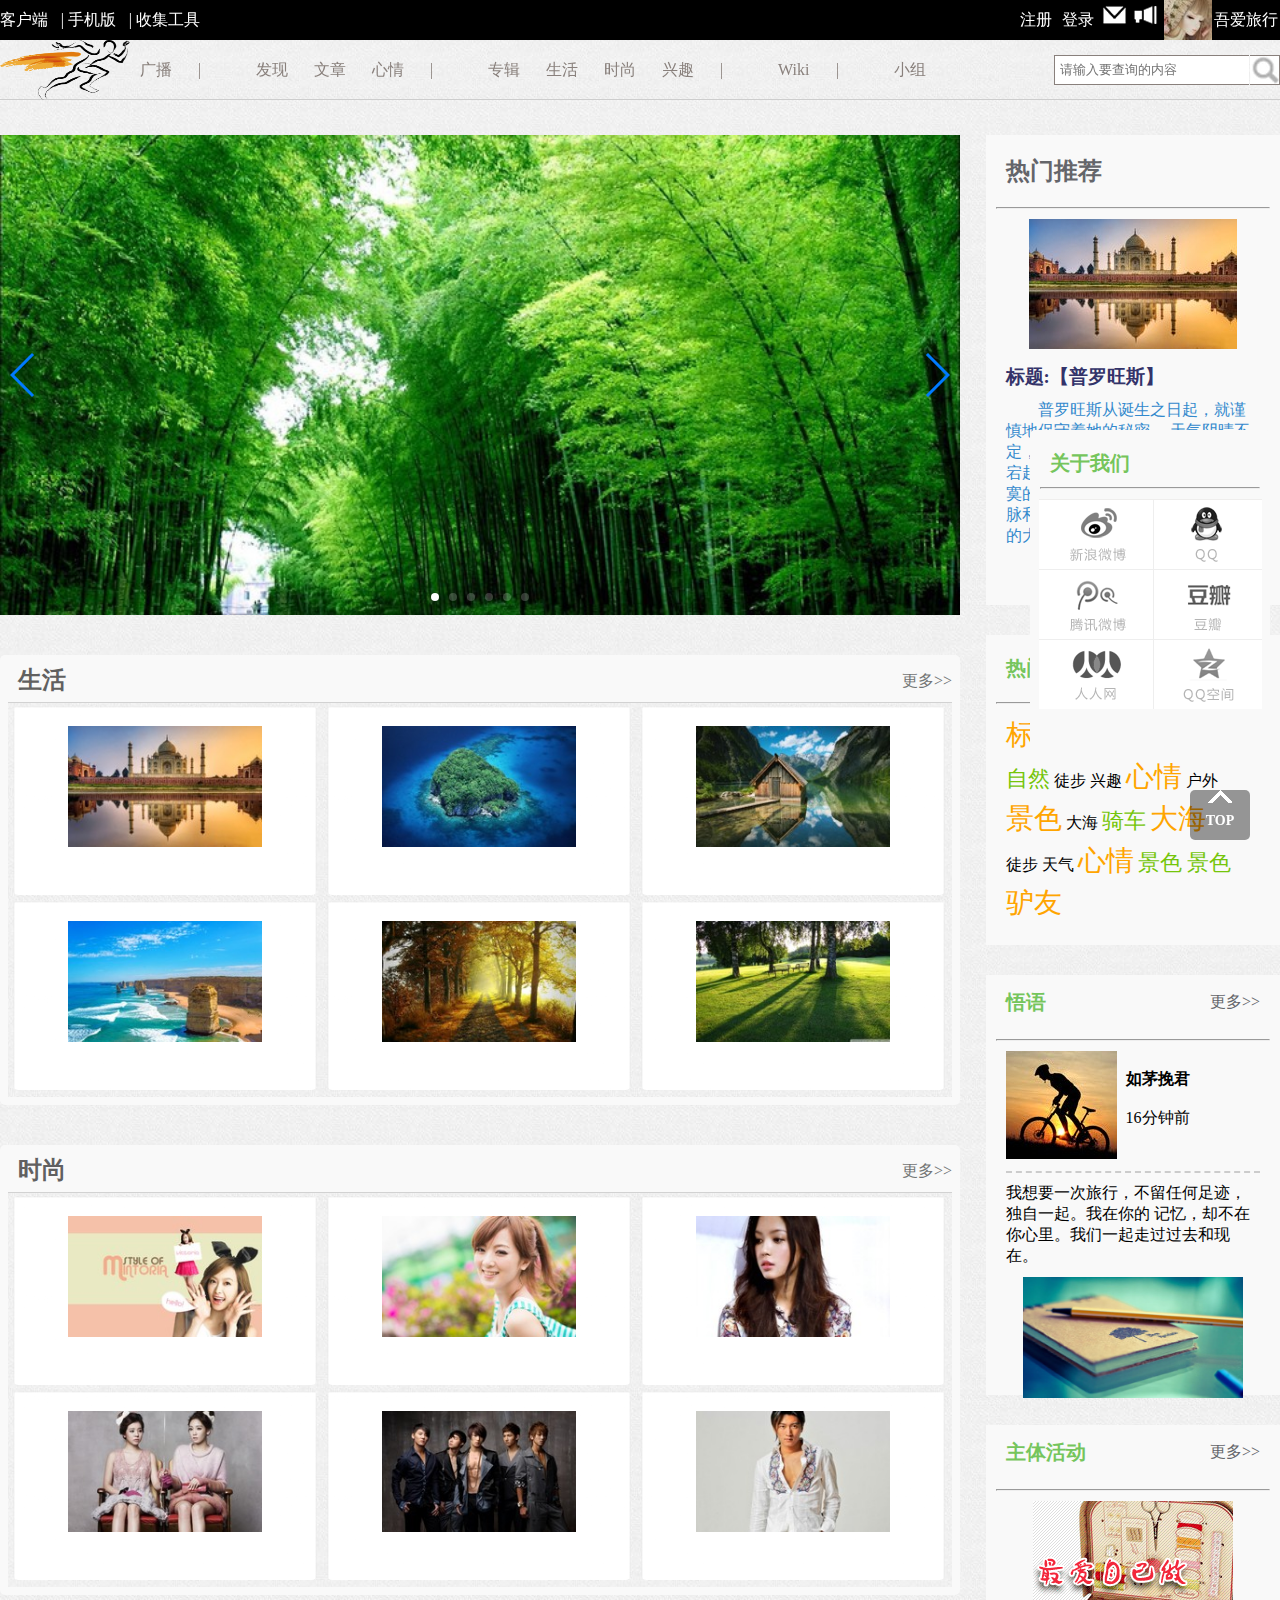
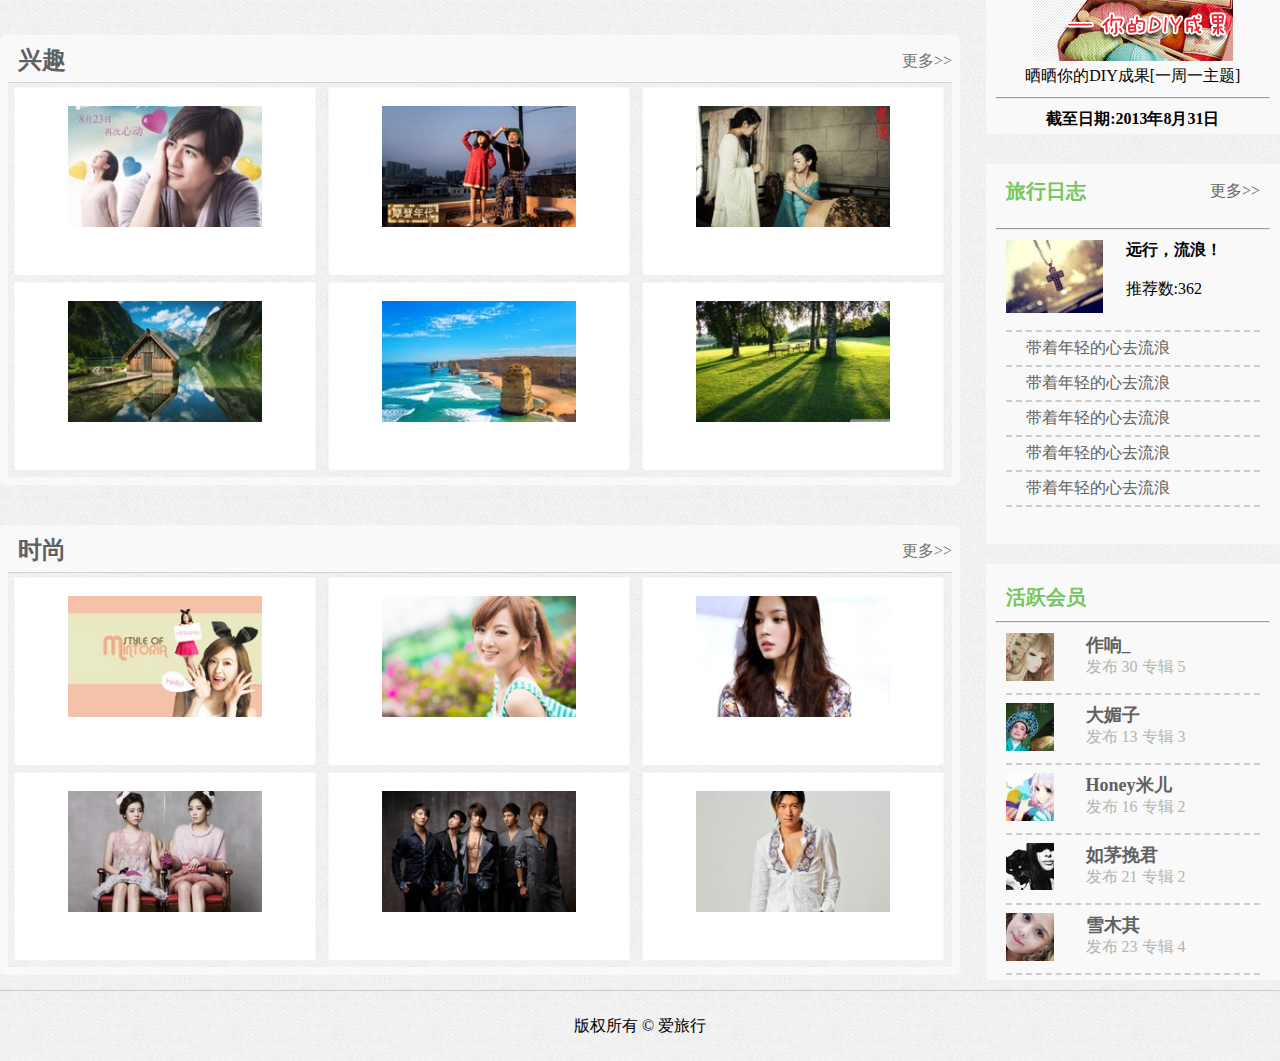
==== index.html @ e2b2ae51 "爱旅游" ====
<!DOCTYPE html>
<html>
	<head>
		<meta charset="utf-8" />
		<title>爱旅游首页</title>
		<link rel="stylesheet" type="text/css" href="css/index.css"/>
		<link rel="stylesheet" type="text/css" href="css/swiper.min.css"/>
		<link rel="stylesheet" type="text/css" href="js/swiper.min.js"/>
	</head>
	<body>
		<!--头部-->
		<div id="top">
			<div class="top-1">
				<div class="wp">
					<a href="#">客户端</a><span>|</span>
					<a href="#">手机版</a><span>|</span>
					<a href="#">收集工具</a>
					<ul>
						<li><a href="register.html">注册</a></li>
						<li><a href="login.html">登录</a></li>
						<li><!--<a href="#">--><img src="images/xiao1.png"/></a></li>
						<li><!--<a href="#">--><img src="images/xiao2.png"/></a></li>
						<li class="xt">吾爱旅行</li>
					</ul>
				</div>
				<div class="cl"></div>
			</div>
			<div class="top-2">
				<div class="wp">
					<img src="images/logo.png"/>
					<ul>
						<li><a href="#">广播</a></li>
						<li><span>|</span></li>
						<li><a href="#">发现</a></li>
						<li><a href="#">文章</a></li>
						<li><a href="#">心情</a></li>
						<li><span>|</span></li>
						<li><a href="#">专辑</a></li>
						<li><a href="#">生活</a></li>
						<li><a href="#">时尚</a></li>
						<li><a href="#">兴趣</a></li>
						<li><span>|</span></li>
						<li><a href="#">Wiki</a></li>
						<li><span>|</span></li>
						<li><a href="#">小组</a></li>
					</ul>
					<div class="seach">
						<input type="text" placeholder="请输入要查询的内容" />
						<button></button>
					</div>
				</div>
			</div>
		</div>
		<div class="cl"></div>
		<!--中心-->
		<div id="center">
			<div class="wp">
				<div class="left">
					<div class="banner">
						<div class="swiper-container">
				    		<div class="swiper-wrapper">
					        <div class="swiper-slide">
					        	<img src="images/upload/pic1.jpg"/>
					        </div>
					        <div class="swiper-slide">
					        	<img src="images/upload/pic2.jpg"/>
					        </div>
					        <div class="swiper-slide">
					        	<img src="images/upload/pic3.jpg"/>
					        </div>
					        <div class="swiper-slide">
					        	<img src="images/upload/pic4.jpg"/>
					        </div>
					        <div class="swiper-slide">
					        	<img src="images/upload/pic5.jpg"/>
					        </div>
					        <div class="swiper-slide">
					        	<img src="images/upload/pic6.jpg"/>
					        </div>
				    	</div>
					    <!-- 如果需要分页器 -->
					    <div class="swiper-pagination swiper-pagination-white"></div>
					    
					    <!-- 如果需要导航按钮 -->
					    <div class="swiper-button-prev"></div>
					    <div class="swiper-button-next"></div>
					    
					    <!-- 如果需要滚动条 -->
					   <!-- <div class="swiper-scrollbar"></div>-->
						</div>
					   <!--js加载-->
						<script src="js/swiper.min.js"></script>
						<script type="text/javascript">
							 var mySwiper = new Swiper ('.swiper-container', {
						    loop: true,    //循环播放
						    autoplay:1000,
						    autoplayDisableOnInteraction:false,//继续轮播
						    speed:1000, //轮播速度
						    // 如果需要分页器
						    pagination: '.swiper-pagination',
						    paginationClickable:true, //分页能否被点击
						    // 如果需要前进后退按钮
						    nextButton: '.swiper-button-next',
						    prevButton: '.swiper-button-prev'
						    
						    // 如果需要滚动条
						//  scrollbar: '.swiper-scrollbar',
						  })     
						</script>
					</div>
					<div class="live">
						<div class="live-1">
							<h3>生活</h3>
							<span><a href="#">更多&gt;&gt;</a></span>
						</div>
						<div class="cl"></div>
						<figure>
							<img src="images/upload/img1.jpg"/>
						</figure>
						<figure>
							<img src="images/upload/img2.jpg"/>
						</figure>
						<figure>
							<img src="images/upload/img3.jpg"/>
						</figure>
						<figure>
							<img src="images/upload/img4.jpg"/>
						</figure>
						<figure>
							<img src="images/upload/img5.jpg"/>
						</figure>
						<figure>
							<img src="images/upload/img6.jpg"/>
						</figure>
					</div>
					<div class="fashion">
						<div class="live-1">
							<h3>时尚</h3>
							<span><a href="#">更多&gt;&gt;</a></span>
						</div>
						<div class="cl"></div>
						<figure>
							<img src="images/upload/img7.jpg"/>
						</figure>
						<figure>
							<img src="images/upload/img8.jpg"/>
						</figure>
						<figure>
							<img src="images/upload/img9.jpg"/>
						</figure>
						<figure>
							<img src="images/upload/img10.jpg"/>
						</figure>
						<figure>
							<img src="images/upload/img11.jpg"/>
						</figure>
						<figure>
							<img src="images/upload/img12.jpg"/>
						</figure>
					</div>
					<div class="hobby">
						<div class="live-1">
							<h3>兴趣</h3>
							<span><a href="#">更多&gt;&gt;</a></span>
						</div>
						<div class="cl"></div>
						<figure>
							<img src="images/upload/img13.jpg"/>
						</figure>
						<figure>
							<img src="images/upload/img14.jpg"/>
						</figure>
						<figure>
							<img src="images/upload/img15.jpg"/>
						</figure>
						<figure>
							<img src="images/upload/img16.jpg"/>
						</figure>
						<figure>
							<img src="images/upload/img17.jpg"/>
						</figure>
						<figure>
							<img src="images/upload/img18.jpg"/>
						</figure>
					</div>
					<div class="fashion">
						<div class="live-1">
							<h3>时尚</h3>
							<span><a href="#">更多&gt;&gt;</a></span>
						</div>
						<div class="cl"></div>
						<figure>
							<img src="images/upload/img7.jpg"/>
						</figure>
						<figure>
							<img src="images/upload/img8.jpg"/>
						</figure>
						<figure>
							<img src="images/upload/img9.jpg"/>
						</figure>
						<figure>
							<img src="images/upload/img10.jpg"/>
						</figure>
						<figure>
							<img src="images/upload/img11.jpg"/>
						</figure>
						<figure>
							<img src="images/upload/img12.jpg"/>
						</figure>
					</div>
				</div>
				<div class="right">
					<div class="hot-tj">
						<h2>热门推荐</h2>
						<hr />
						<h3>标题:【普罗旺斯】</h3>
						<p>普罗旺斯从诞生之日起，就谨慎地保守着她的秘密，
						天气阴晴不定，暖风和煦，海风狂野，地势跌宕起伏，
						平原广阔，峰岭险峻，寂寞的峡谷，苍凉的古堡，蜿蜒的山脉和
						活泼的都会，全都在这片法国的大地上演绎万种风情。</p>
					</div>
					<div class="hot-bq">
						<h2>热门推荐</h2>
						<hr />
						<p><b>标签</b> 登山 自驾车 <span>骑车</span></p>
						<p><span>自然</span> 徒步 兴趣  <b>心情</b> 户外</p>
						<p><b>景色</b> 大海 <span>骑车</span> <b>大海</b></p>	
						<p>徒步 天气 <b>心情</b> <span>景色 景色</span></p>
						<p><b>驴友</b></p>
					</div>
					<div class="wuyu">
						<div class="wy">
							<h2>悟语</h2>
							<span><a href="#">更多&gt;&gt;</a></span>
						</div>
						<hr />
						<p class="wy-1">
							<br />
							<b>如茅挽君</b><br /><br />
							16分钟前
						</p>
						<div class="wy-2">
							<p>我想要一次旅行，不留任何足迹，独自一起。我在你的
							记忆，却不在你心里。我们一起走过过去和现在。</p>
							<img src="images/upload/log4.jpg"/>
						</div>
					</div>
					<div class="zhuti">
						<div class="wy">
							<h2>主体活动</h2>
							<span><a href="#">更多&gt;&gt;</a></span>
						</div>
						<hr />
						<p>晒晒你的DIY成果[一周一主题]</p>
						<hr />
						<h4>截至日期:2013年8月31日</h4>
					</div>
					<div class="lvxing">
						<div class="wy">
							<h2>旅行日志</h2>
							<span><a href="#">更多&gt;&gt;</a></span>
						</div>
						<hr />
						<p class="wy-1">
							<b>远行，流浪！</b><br /><br />
							推荐数:362
						</p>
						<ul>
							<li><a href="#">带着年轻的心去流浪</a></li>
							<li><a href="#">带着年轻的心去流浪</a></li>
							<li><a href="#">带着年轻的心去流浪</a></li>
							<li><a href="#">带着年轻的心去流浪</a></li>
							<li><a href="#">带着年轻的心去流浪</a></li>
						</ul>
					</div>
					<div class="vip">
						<h2>活跃会员</h2>
						<hr />
						<p class="vip-1">
							<a href="#">作响_</a><br />
							发布 30 专辑 5
						</p>
						<p class="vip-2">
							<a href="#">大媚子</a><br />
							发布 13 专辑 3
						</p>
						<p class="vip-3">
							<a href="#">Honey米儿</a><br />
							发布 16 专辑 2
						</p>
						<p class="vip-4">
							<a href="#">如茅挽君</a><br />
							发布 21 专辑 2
						</p>
						<p class="vip-5">
							<a href="#">雪木其</a><br />
							发布 23 专辑 4
						</p>
					</div>
				</div>
			</div>
		</div>
		<div class="cl"></div>
		<!--底部-->
		<div id="footer">
			版权所有 &copy; 爱旅行
		</div>
		<!--返回头部-->
		<div class='toTop'>
			<img src="images/xiao3.png" alt="" />
			<a href="#">TOP</a>
		</div>
		<div class="guanyu">
			<h2>关于我们</h2>
			<hr />
			<p>
				<a href="#"><img src="images/xiao4.png"/></a>
			</p>
		</div>
	</body>
</html>
---- css/index.css ----
*{
	margin: 0px;
	padding: 0px;
}
body{
	font-family: "微软雅黑";
	background: url(../images/bg.jpg) repeat;
}
div,input,img,button,figure{
	box-sizing: border-box;
} 
img{
	display: block;
	max-width: 100%;
}
ul,ol{
	list-style: none;
}
a{
	text-decoration: none;
}
.cl{
	clear: both;
	overflow: hidden;
	height: 0;
}
/*头部*/
#top{
	width: 100%;
	height: 90px;
	color: #FFFFFF;
	position: fixed;
	left: 0px;
	top: 0px;
	/*层*/
	z-index: 999;
}
#top .top-1{
	height: 40px;
	background: #000000;
}
#top .top-1 .wp{
	max-width: 1300px;
	margin: 0px auto;
}
#top .top-1 .wp a{
	color: white;
	padding-right: 1%;
	line-height: 40px;
}
#top .top-1 .wp a:hover{
	color: orangered;
}
#top .top-1 .wp ul{
	float: right;
	line-height: 40px;
}
#top .top-1 .wp ul li{
	display: inline-block;
	padding-right: 2px;
}
#top .top-1 .wp ul li a{
	padding: 0px 2px;
}
#top .top-1 .wp .xt{
	padding-left: 50px;
	background: url(../images/upload/photos/use1.jpg) left center no-repeat;
}
#top .top-2{
	height: 60px;
	line-height: 60px;
	border-bottom: 1px solid #cdcdcd;
	padding-bottom: 3.5%;
}
#top .top-2 .wp{
	max-width: 1300px;
	margin: 0px auto;
}
#top .top-2 .wp img{
	width: 130px;
	height: 60px;
	float: left;
	margin-right: 10px;
	
}
#top .top-2 .wp ul li{
	display: inline-block;
	float: left;
	width: 58px;
}
#top .top-2 .wp ul li a{
	color: #89807c;
}
#top .top-2 .wp ul li a:hover{
	color: darkorange;
}
#top .top-2 .wp ul li span{
	color: #89807C;
}
#top .top-2 .wp .seach{
	float: right;
	margin-top: 15px;
}
#top .top-2 .wp .seach input{
	width: 195px;
	height: 30px;
	line-height: 30px;
	border: 1px solid #89807C;
	border-right-style: none;
	float: left;
	color: #bababa;
	padding-left: 5px;
}
#top .top-2 .wp .seach button{
	width: 30px;
	height: 30px;
	line-height: 30px;
	margin-left: 1.5px;
	border: 1px solid #89807C;
	border-left-style: none;
	float: right;
	background: url(../images/xiao1.jpg) no-repeat;
	cursor: pointer;
}
#center{
	width: 100%;
	height: 2250px;
}
#center .wp{
	max-width: 1300px;
	margin: 135px auto;
}
/*中心--左部分*/
#center .wp .left{
	width: 75%;
	float: left;
}
#center .wp .left .banner{
	width: 100%;
}
#center .wp .left .banner .swiper-slide{
	width: 100%;
}
#center .wp .left .banner .swiper-slide img{
	width: 100%;
}
/*中心--生活*/
#center .wp .left .live{
	height: 450px;
	border: 8px solid #f9f9f9;; 
	margin-top: 40px;
	border-radius: 5px;
}
#center .wp .left  .live-1{
	height: 40px;
	line-height: 35px;
	border-bottom: 1px solid #d2d2d2;
	padding-bottom: 4px;
	background: #f9f9f9;
}
#center .wp .left  .live-1 h3{
	color: #606060;
	font-size: 24px;
	float: left;
	padding-left: 10px;
}
#center .wp .left  .live-1 span{
	float: right;
}
#center .wp .left  .live-1 span a{
	color: #727474;
}
#center .wp .left  .live-1 span a:hover{
	color: deeppink;
}
#center .wp .left  figure{
	width: 32.2%;
	height: 189px;
	background: url(../images/shadow-bg.png) no-repeat;
	background-size: cover;
	float: left;
	margin: 3px 5px;
	border-radius: 5px;
}
#center .wp .left  figure img{
	padding: 20px 55px 0px ;
}
/*中心--时尚*/
#center .wp .left .fashion{
	height: 450px;
	border: 8px solid #f9f9f9;; 
	margin-top: 40px;
	border-radius: 5px;
}
/*中心--兴趣*/
#center .wp .left .hobby{
	height: 450px;
	border: 8px solid #f9f9f9;; 
	margin-top: 40px;
	border-radius: 5px;
}
/*中心--右部分*/
#center .wp .right{
	width: 23%;
	float: right;
}
/*热门推荐*/
#center .wp .right .hot-tj{
	height: 470px;
	background: #F9F9F9;
}
#center .wp .right .hot-tj h2{
	padding: 20px 20px 10px;
	color: #64656a;
}
#center .wp .right .hot-tj hr{
	margin: 10px;
}
#center .wp .right .hot-tj h3{
	padding: 145px 0px 0px 20px;
	color: #33336a;
	background: url(../images/upload/img1.jpg) top center no-repeat;
}
#center .wp .right .hot-tj p{
	padding: 10px 20px;
	text-indent: 2em;
	color: #3389cd;
}
/*热门标签*/
#center .wp .right .hot-bq{
	height: 310px;
	background: #F9F9F9;
	margin-top: 30px;
}
#center .wp .right .hot-bq h2{
	padding: 20px 20px 10px;
	font-size: 20px;
	color: #75c55c;
}
#center .wp .right .hot-bq hr{
	margin: 10px;
}
#center .wp .right .hot-bq p{
	padding: 2px 20px;
}
#center .wp .right .hot-bq p b{
	font-size: 28px;
	color: #ffa500;
	font-weight: 400;
}
#center .wp .right .hot-bq p span{
	color: #75c50a;
	font-size: 22px;
}
/*悟语*/
#center .wp .right .wuyu{
	height: 420px;
	background: #F9F9F9;
	margin-top: 30px;
}
#center .wp .right .wy{
	height: 54px;
	line-height: 54px;
	padding: 0px  20px;
}
#center .wp .right .wy h2{
	float: left;
	color: #75c55c;
	font-size: 20px;
}
#center .wp .right .wy span{
	float: right;
}
#center .wp .right .wy span a{
	color: #64656A;
}
#center .wp .right .wy span a:hover{
	color: deeppink;
}
#center .wp .right  hr{
	margin: 10px;
}
#center .wp .right .wuyu .wy-1{
	height: 110px;
	margin-left: 20px;
	margin-right: 20px;
	padding: 0px 20px 10px 120px;
	background: url(../images/upload/photos/admin.jpg)no-repeat;
	border-bottom: 2px dashed #cccccc;
}
#center .wp .right .wuyu .wy-2{
	padding: 10px 20px ;
}
#center .wp .right .wuyu .wy-2 img{
	height: 121px;
	width: 220px;
	margin: 10px auto;
}
/*主题活动*/
#center .wp .right .zhuti{
	background: #F9F9F9;
	height: 309px;
	margin-top: 30px;
}
#center .wp .right .zhuti p{
	text-align: center;
	padding-top: 165px;
	background: url(../images/upload/act1.gif) top center no-repeat;
}
#center .wp .right .zhuti h4{
	text-align: center;
}
/*旅行日志*/
#center .wp .right .lvxing{
	background: #F9F9F9;
	margin-top: 30px;
	height: 380px;
}
#center .wp .right .lvxing .wy-1{
	height: 80px;
	margin-left: 20px;
	margin-right: 20px;
	padding: 0px 20px 10px 120px;
	background: url(../images/upload/arc1.jpg)no-repeat;
	border-bottom: 2px dashed #cccccc;
}
#center .wp .right .lvxing ul li{
	padding: 6px 20px;
	border-bottom: 2px dashed #cccccc;
	margin-left: 20px;
	margin-right: 20px;
}
#center .wp .right .lvxing ul li a{
	color: #606060;
}
#center .wp .right .lvxing ul li a:hover{
	color: deepskyblue;
}
/*活跃会员*/
#center .wp .right .vip{
	background: #F9F9F9;
	height: 416px;
	margin-top: 20px;
}
#center .wp .right .vip h2{
	padding: 20px 20px 0px;
	font-size: 20px;
	color: #75c55c;
}
#center .wp .right .vip .vip-1{
	height: 50px;
	margin-left: 20px;
	margin-right: 20px;
	padding: 0px 20px 10px 80px;
	background: url(../images/upload/photos/use1.jpg)no-repeat;
	border-bottom: 2px dashed #cccccc;
	font-size: 16px;
	color: #b4b4b4;
}
#center .wp .right .vip a{
	font-size: 18px;
	font-weight: bold;
	color: #606060;
}
#center .wp .right .vip a:hover{
	color: darkturquoise;
}
#center .wp .right .vip .vip-2{
	height: 50px;
	margin-left: 20px;
	margin-right: 20px;
	margin-top: 8px;
	padding: 0px 20px 10px 80px;
	background: url(../images/upload/photos/use2.jpg)no-repeat;
	border-bottom: 2px dashed #cccccc;
	font-size: 16px;
	color: #b4b4b4;
}
#center .wp .right .vip .vip-3{
	height: 50px;
	margin-left: 20px;
	margin-right: 20px;
	margin-top: 8px;
	padding: 0px 20px 10px 80px;
	background: url(../images/upload/photos/use3.jpg)no-repeat;
	border-bottom: 2px dashed #cccccc;
	font-size: 16px;
	color: #b4b4b4;
}
#center .wp .right .vip .vip-4{
	height: 50px;
	margin-left: 20px;
	margin-right: 20px;
	margin-top: 8px;
	padding: 0px 20px 10px 80px;
	background: url(../images/upload/photos/use4.jpg)no-repeat;
	border-bottom: 2px dashed #cccccc;
	font-size: 16px;
	color: #b4b4b4;
}
#center .wp .right .vip .vip-5{
	height: 50px;
	margin-left: 20px;
	margin-right: 20px;
	margin-top: 8px;
	padding: 0px 20px 10px 80px;
	background: url(../images/upload/photos/use5.jpg)no-repeat;
	border-bottom: 2px dashed #cccccc;
	font-size: 16px;
	color: #b4b4b4;
}
/*尾部*/
#footer{
	width: 100%;
	height: 70px;
	line-height: 70px;
	text-align: center;
	border-top: 1px solid #cccccc;
	margin-top: 10px;
}
/*返回头部*/
.toTop{
	position:fixed;
	/*position:relative*/
	right:30px;
	bottom:60px;
	width:60px;
	height:50px;
	text-align: center;
	line-height: 30px;
	background: rgba(0,0,0,0.4);
	/*background: #c7d6e5;*/
	border-radius: 5px;
}
.toTop a{
	/*下划线*/
	text-decoration: none;
	font-weight: bold;
	font-size:14px;
	color:#fff;
}
.toTop img{
	margin: auto;
	margin-bottom:2px;
}
/*关于我们*/
.guanyu{
	width: 240px;
	height: 320px;
	position:fixed;
	right:10px;
	bottom:150px;
	background: #f9f9f9;
	border-radius: 5px;
}
.guanyu h2{
	padding: 20px 20px 0px;
	font-size: 20px;
	color: #75c55c;
}
.guanyu hr{
	margin: 10px;
}
.guanyu p a img{
	margin: 10px auto;
}
.guanyu p a:hover{
	background: url(../images/weixin.jpg) no-repeat 10px center;
}
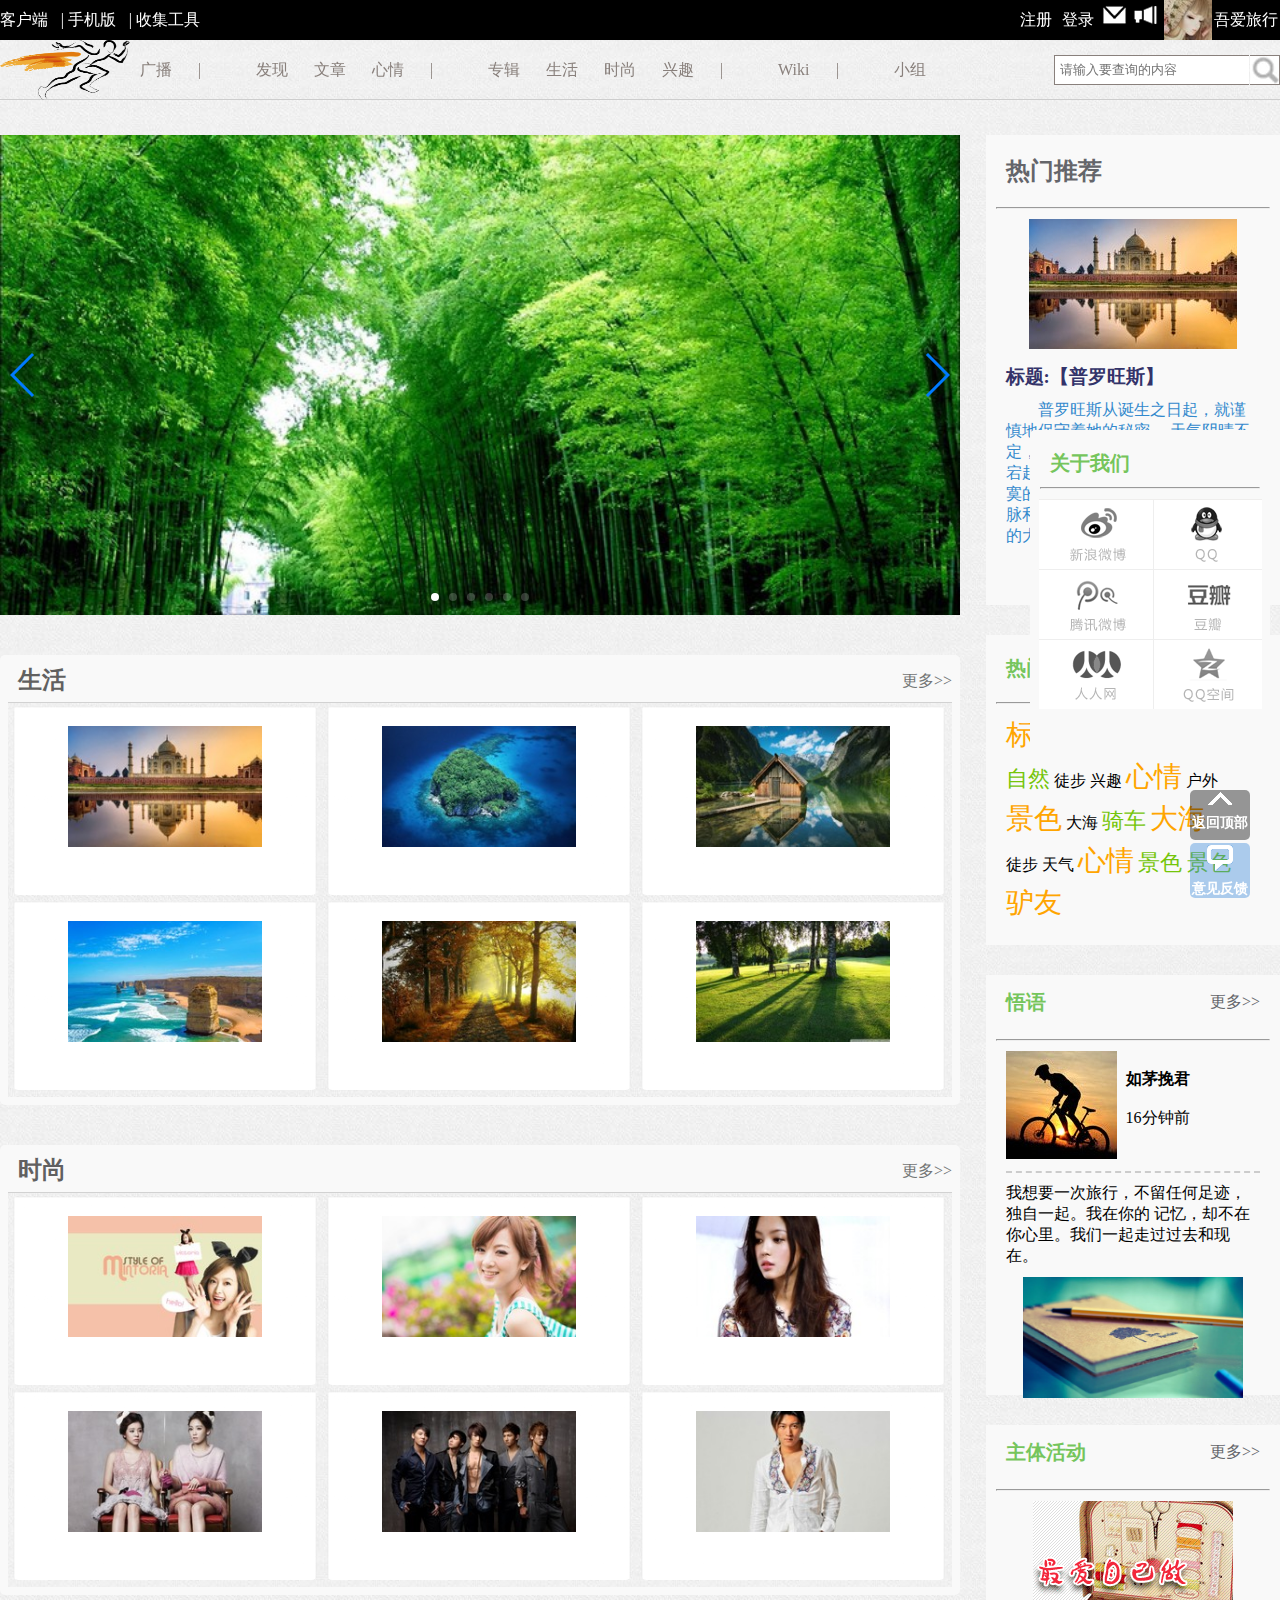
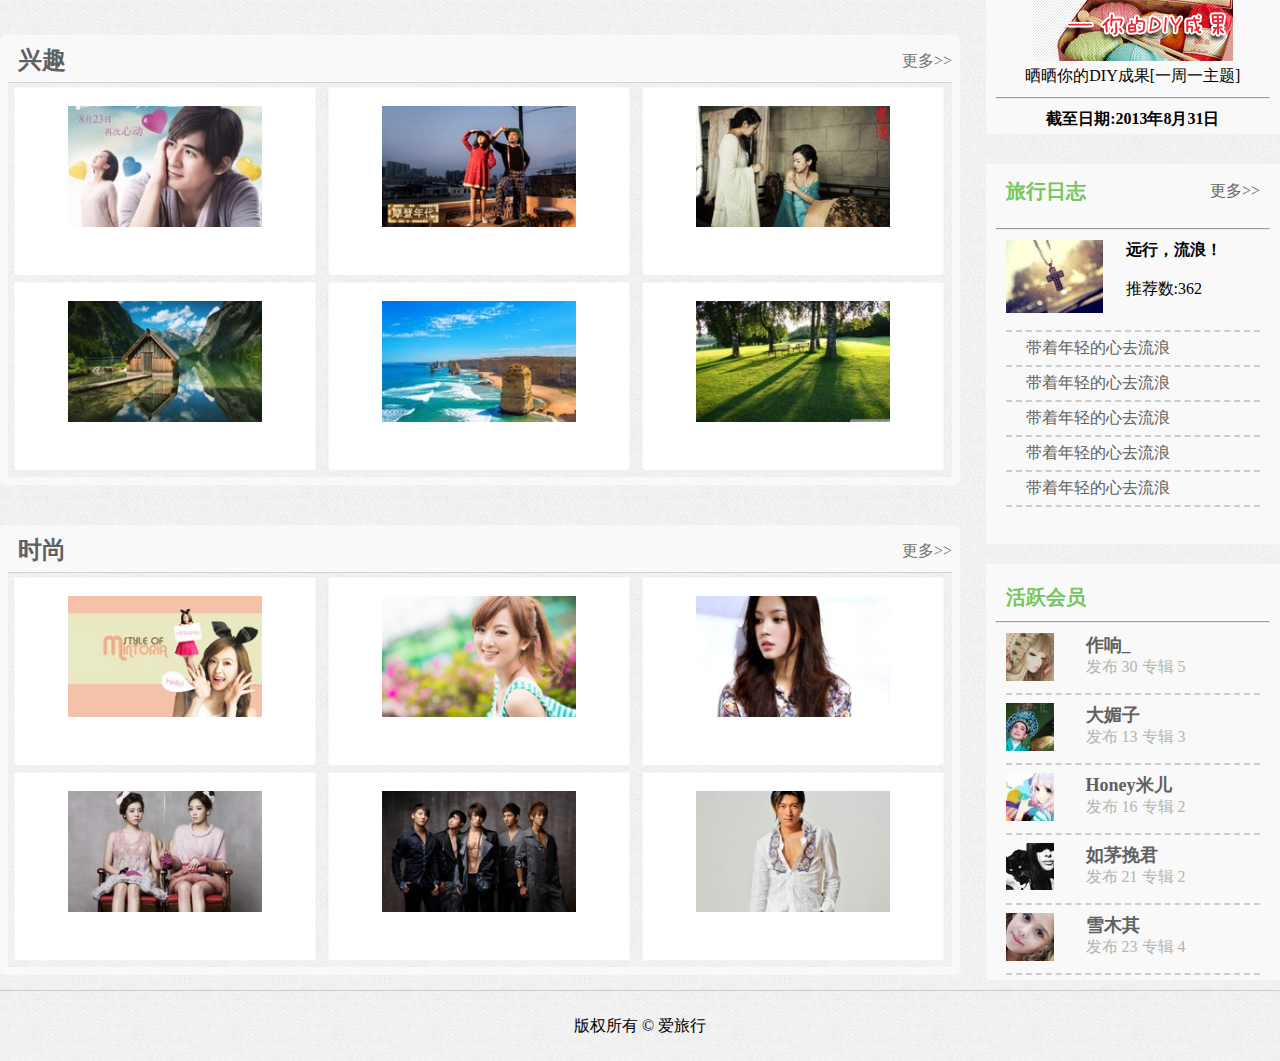
==== commit 43dd30d8: "完整" ====
--- a/index.html
+++ b/index.html
@@ -32,7 +32,7 @@
 						<li><a href="#">广播</a></li>
 						<li><span>|</span></li>
 						<li><a href="#">发现</a></li>
-						<li><a href="#">文章</a></li>
+						<li><a href="article1.html">文章</a></li>
 						<li><a href="#">心情</a></li>
 						<li><span>|</span></li>
 						<li><a href="#">专辑</a></li>
@@ -116,6 +116,7 @@
 						<div class="cl"></div>
 						<figure>
 							<img src="images/upload/img1.jpg"/>
+							
 						</figure>
 						<figure>
 							<img src="images/upload/img2.jpg"/>
@@ -308,7 +309,12 @@
 		<!--返回头部-->
 		<div class='toTop'>
 			<img src="images/xiao3.png" alt="" />
-			<a href="#">TOP</a>
+			<a href="#">返回顶部</a>
+		</div>
+		<!--意见反馈-->
+		<div class='yijian'>
+			<img src="images/xiao.png" alt="" />
+			<a href="#">意见反馈</a>
 		</div>
 		<div class="guanyu">
 			<h2>关于我们</h2>
@@ -317,5 +323,33 @@
 				<a href="#"><img src="images/xiao4.png"/></a>
 			</p>
 		</div>
+		<!--分享到的侧栏-->
+			<!-- JiaThis Button BEGIN -->
+				<script type="text/javascript" src="http://v3.jiathis.com/code/jiathis_r.js?type=left&amp;btn=l2.gif" charset="utf-8"></script>
+			<!-- JiaThis Button END -->
+		<!--图片浮窗效果-->
+		<script>
+			window._bd_share_config={
+				"common":{
+					"bdSnsKey":{},
+					"bdText":"",
+					"bdMini":"2",
+						"bdPic":"",
+					"bdStyle":"0",
+					"bdSize":"16"
+				},
+				"share":{},
+				"image":{
+					"viewList":["qzone","tsina","tqq","renren","weixin"],
+					"viewText":"分享到：",
+					"viewSize":"16"
+				},
+				"selectShare":{
+					"bdContainerClass":null,
+					"bdSelectMiniList":["qzone","tsina","tqq","renren","weixin"]
+				}
+			};
+			with(document)0[(getElementsByTagName('head')[0]||body).appendChild(createElement('script')).src='http://bdimg.share.baidu.com/static/api/js/share.js?v=89860593.js?cdnversion='+~(-new Date()/36e5)];
+		</script>
 	</body>
 </html>
--- a/css/index.css
+++ b/css/index.css
@@ -431,17 +431,33 @@
 	background: rgba(0,0,0,0.4);
 	/*background: #c7d6e5;*/
 	border-radius: 5px;
-}
-.toTop a{
+
+}
+.toTop a,.yijian a{
 	/*下划线*/
 	text-decoration: none;
 	font-weight: bold;
 	font-size:14px;
 	color:#fff;
 }
-.toTop img{
-	margin: auto;
-	margin-bottom:2px;
+.toTop img,.yijian img{
+	margin:2px auto;
+	/*margin-bottom:2px;*/
+}
+/*意见反馈*/
+.yijian{
+	position:fixed;
+	/*position:relative*/
+	right:30px;
+	bottom:2px;
+	width:60px;
+	height:55px;
+	text-align: center;
+	line-height: 30px;
+	background: rgba(54,135,217,0.4);
+	/*background: #c7d6e5;*/
+	border-radius: 5px;
+
 }
 /*关于我们*/
 .guanyu{
